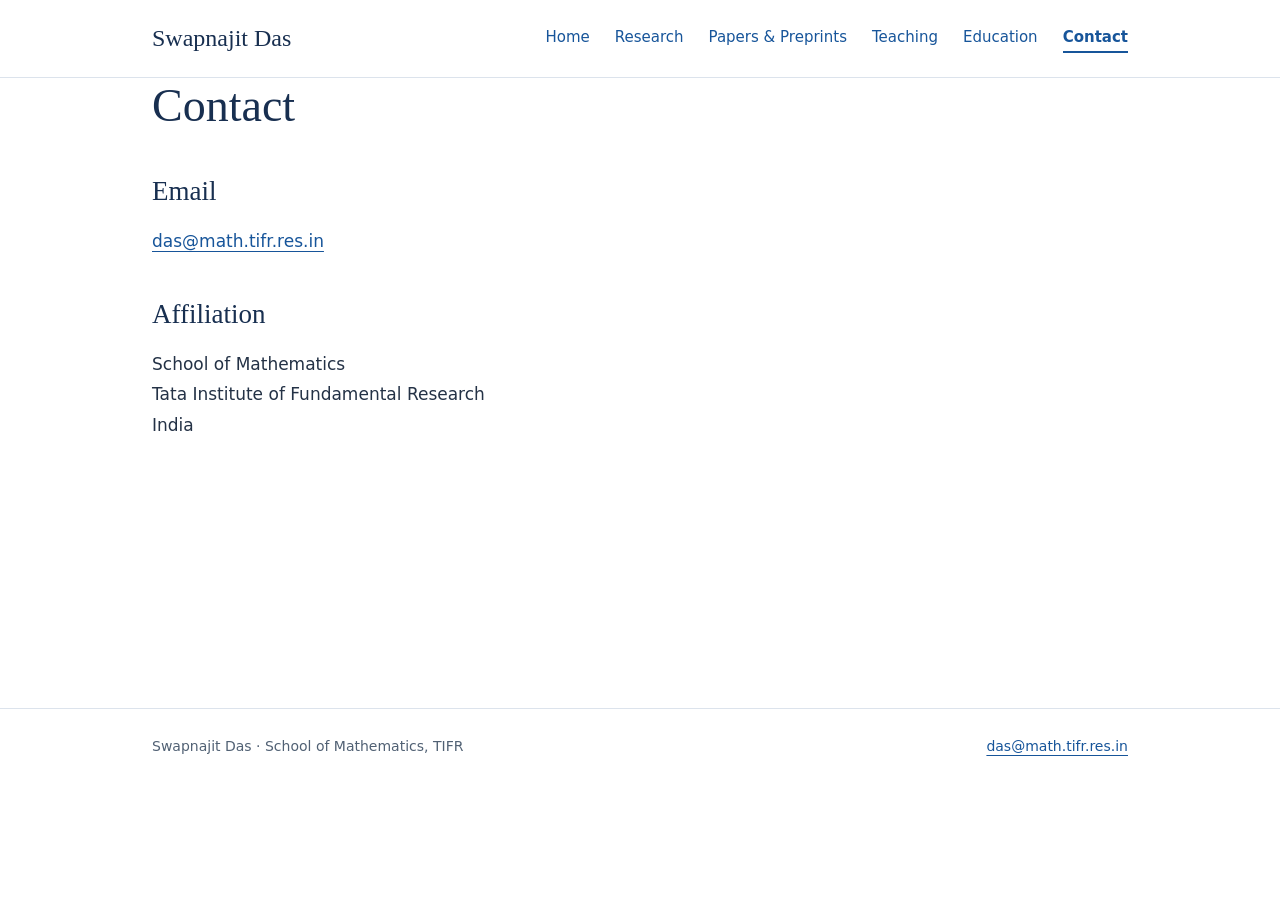
==== contact.html @ 4af49f1d "Add files via upload" ====
<!doctype html><html lang="en"><head><meta charset="utf-8"><meta name="viewport" content="width=device-width,initial-scale=1"><title>Contact | Swapnajit Das</title><meta name="description" content="Swapnajit Das, fourth-year Integrated PhD student at TIFR. Birational geometry, the Minimal Model Program, and Kähler varieties."><link rel="stylesheet" href="style.css"></head><body><header><div class="wrap header"><a class="brand" href="index.html">Swapnajit Das</a><nav aria-label="Main navigation"><a href="index.html">Home</a><a href="research.html">Research</a><a href="publications.html">Papers &amp; Preprints</a><a href="teaching.html">Teaching</a><a href="education.html">Education</a><a href="contact.html" aria-current="page">Contact</a></nav></div></header><main class="wrap"><h1>Contact</h1><h2>Email</h2><p><a href="mailto:das@math.tifr.res.in">das@math.tifr.res.in</a></p><h2>Affiliation</h2><p>School of Mathematics<br>Tata Institute of Fundamental Research<br>India</p></main><footer><div class="wrap footer"><span>Swapnajit Das · School of Mathematics, TIFR</span><a href="mailto:das@math.tifr.res.in">das@math.tifr.res.in</a></div></footer></body></html>
---- style.css ----
*{box-sizing:border-box}body{margin:0;color:#243246;background:#fff;font:17px/1.8 system-ui,sans-serif}a{color:#17559a;text-underline-offset:4px}a:hover{color:#0b305c}a:focus-visible{outline:3px solid #17559a;outline-offset:5px}.wrap{max-width:1040px;margin:auto;padding:0 32px}header{border-bottom:1px solid #dce3ec}.header{display:flex;align-items:center;justify-content:space-between;gap:24px;padding-top:24px;padding-bottom:24px}.brand{font:24px Georgia,serif;color:#182f50;text-decoration:none}nav{display:flex;flex-wrap:wrap;gap:10px 25px}nav a{text-decoration:none;font-size:15px}nav a[aria-current]{font-weight:700;border-bottom:2px solid #17559a}main{padding-top:62px;padding-bottom:65px;min-height:70vh}.eyebrow{color:#49627f;font-size:14px;letter-spacing:.08em;text-transform:uppercase;margin-bottom:15px}h1{font:46px/1.2 Georgia,serif;color:#182f50;margin:0 0 20px}h2{font:27px/1.35 Georgia,serif;color:#182f50;margin:40px 0 16px}p{margin:0 0 20px}.intro{max-width:790px}.affiliation{color:#516174}.interests{padding-left:22px}.interests li{padding:4px 0}.papers{list-style:none;padding:0;max-width:840px}.papers li{padding:25px 0;border-top:1px solid #dce3ec}.papers h3{font:22px/1.5 Georgia,serif;color:#182f50;margin:0 0 8px}.authors{color:#516174;margin:0 0 10px}.links{display:flex;gap:22px;flex-wrap:wrap;font-size:15px}footer{border-top:1px solid #dce3ec;padding:25px 0;font-size:14px;color:#516174}.footer{display:flex;justify-content:space-between;gap:16px;flex-wrap:wrap}@media(max-width:680px){.wrap{padding-left:22px;padding-right:22px}.header{align-items:flex-start;flex-direction:column;gap:14px;padding-top:20px;padding-bottom:20px}main{padding-top:38px;padding-bottom:40px}h1{font-size:36px}nav{gap:10px 20px}.papers h3{font-size:21px}}
.profile{display:grid;grid-template-columns:240px minmax(0,1fr);gap:38px;align-items:start}.portrait{display:block;width:240px;height:240px;object-fit:cover;border-radius:8px}.profile .intro{max-width:100%}@media(max-width:760px){.profile{grid-template-columns:1fr;gap:28px}.portrait{width:210px;height:210px}}
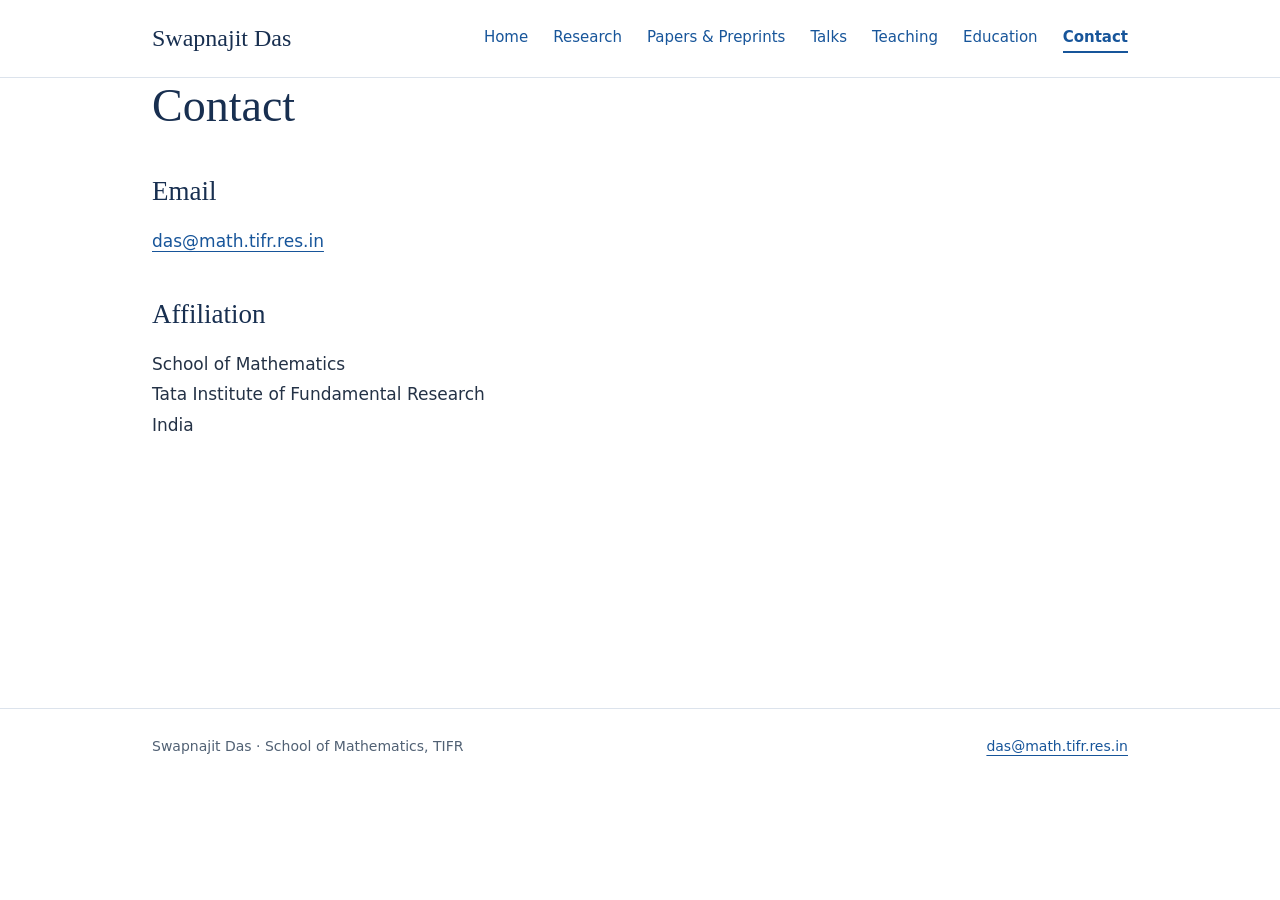
==== commit ecb52992: "Add files via upload" ====
--- a/contact.html
+++ b/contact.html
@@ -1 +1 @@
-<!doctype html><html lang="en"><head><meta charset="utf-8"><meta name="viewport" content="width=device-width,initial-scale=1"><title>Contact | Swapnajit Das</title><meta name="description" content="Swapnajit Das, fourth-year Integrated PhD student at TIFR. Birational geometry, the Minimal Model Program, and Kähler varieties."><link rel="stylesheet" href="style.css"></head><body><header><div class="wrap header"><a class="brand" href="index.html">Swapnajit Das</a><nav aria-label="Main navigation"><a href="index.html">Home</a><a href="research.html">Research</a><a href="publications.html">Papers &amp; Preprints</a><a href="teaching.html">Teaching</a><a href="education.html">Education</a><a href="contact.html" aria-current="page">Contact</a></nav></div></header><main class="wrap"><h1>Contact</h1><h2>Email</h2><p><a href="mailto:das@math.tifr.res.in">das@math.tifr.res.in</a></p><h2>Affiliation</h2><p>School of Mathematics<br>Tata Institute of Fundamental Research<br>India</p></main><footer><div class="wrap footer"><span>Swapnajit Das · School of Mathematics, TIFR</span><a href="mailto:das@math.tifr.res.in">das@math.tifr.res.in</a></div></footer></body></html>+<!doctype html><html lang="en"><head><meta charset="utf-8"><meta name="viewport" content="width=device-width,initial-scale=1"><title>Contact | Swapnajit Das</title><meta name="description" content="Swapnajit Das, fourth-year Integrated PhD student at TIFR. Birational geometry, the Minimal Model Program, and Kähler varieties."><link rel="stylesheet" href="style.css"></head><body><header><div class="wrap header"><a class="brand" href="index.html">Swapnajit Das</a><nav aria-label="Main navigation"><a href="index.html">Home</a><a href="research.html">Research</a><a href="publications.html">Papers &amp; Preprints</a><a href="talks.html">Talks</a><a href="teaching.html">Teaching</a><a href="education.html">Education</a><a href="contact.html" aria-current="page">Contact</a></nav></div></header><main class="wrap"><h1>Contact</h1><h2>Email</h2><p><a href="mailto:das@math.tifr.res.in">das@math.tifr.res.in</a></p><h2>Affiliation</h2><p>School of Mathematics<br>Tata Institute of Fundamental Research<br>India</p></main><footer><div class="wrap footer"><span>Swapnajit Das · School of Mathematics, TIFR</span><a href="mailto:das@math.tifr.res.in">das@math.tifr.res.in</a></div></footer></body></html>
